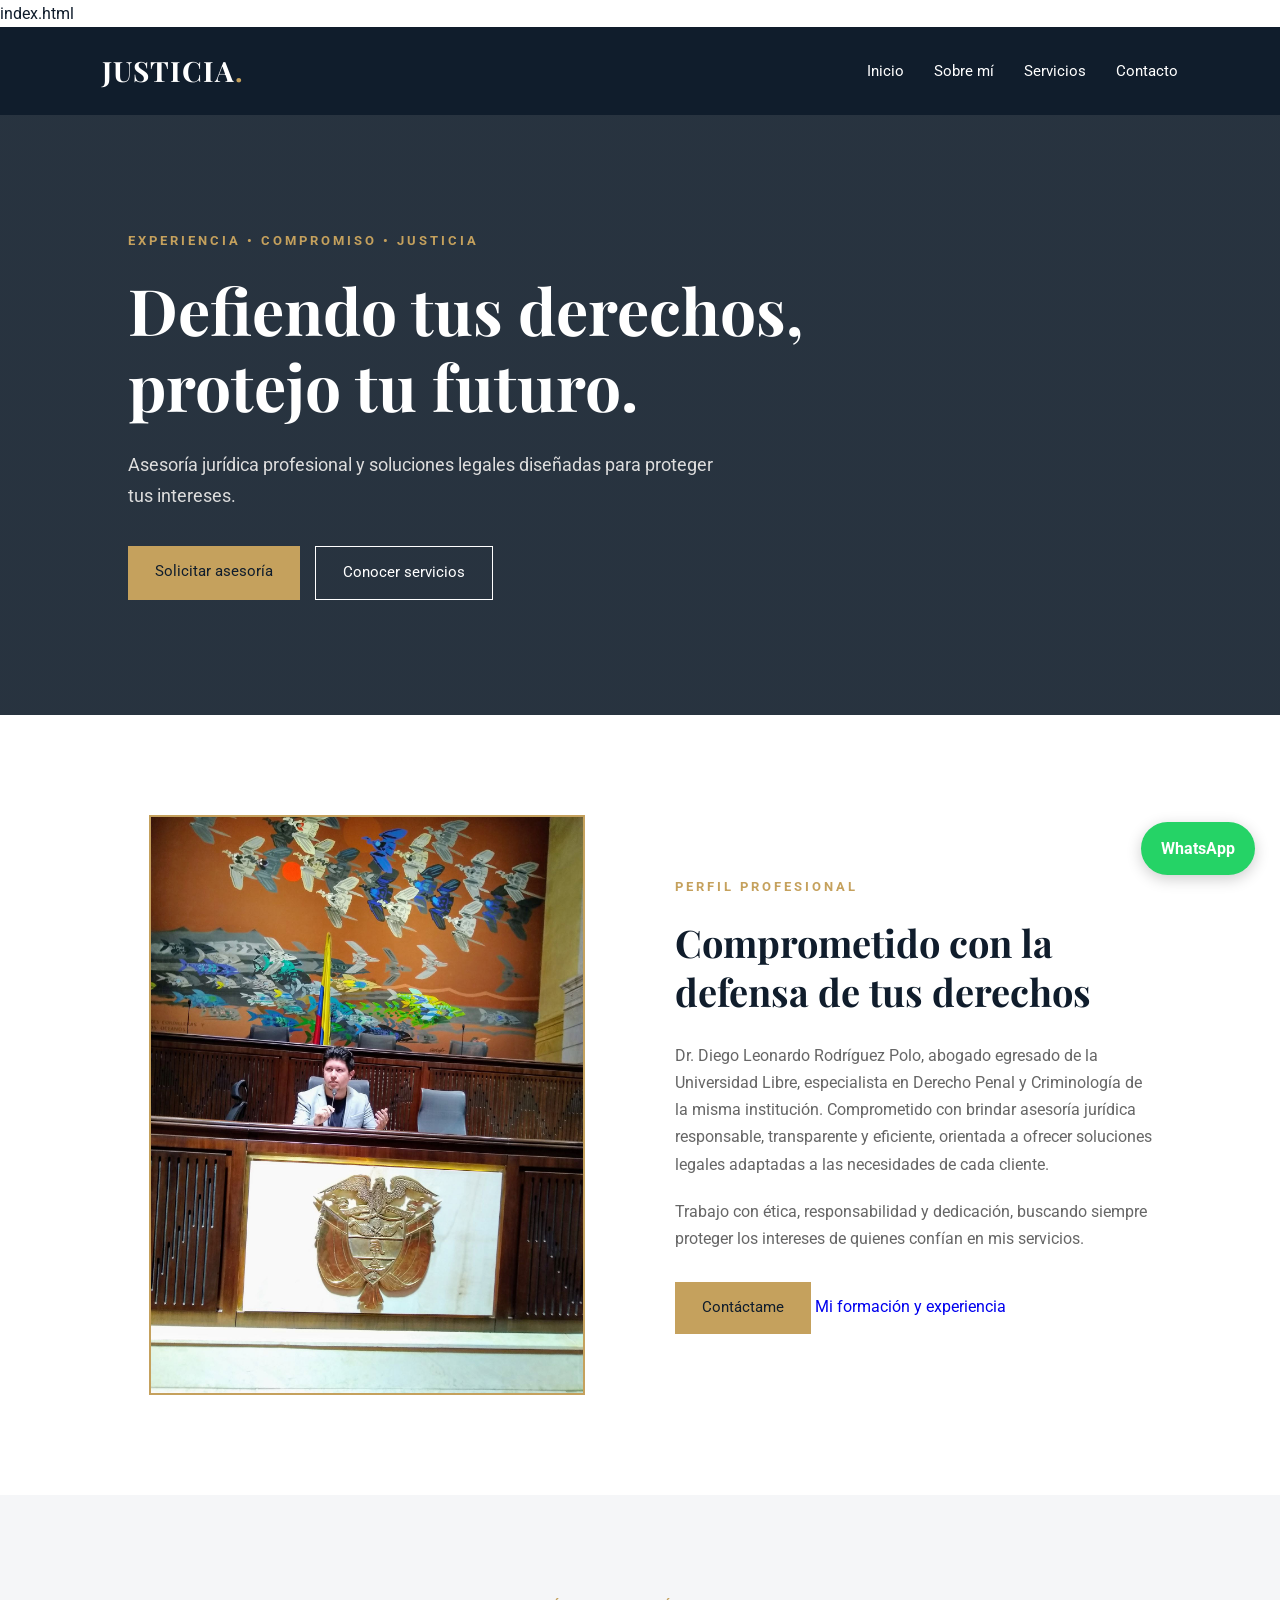
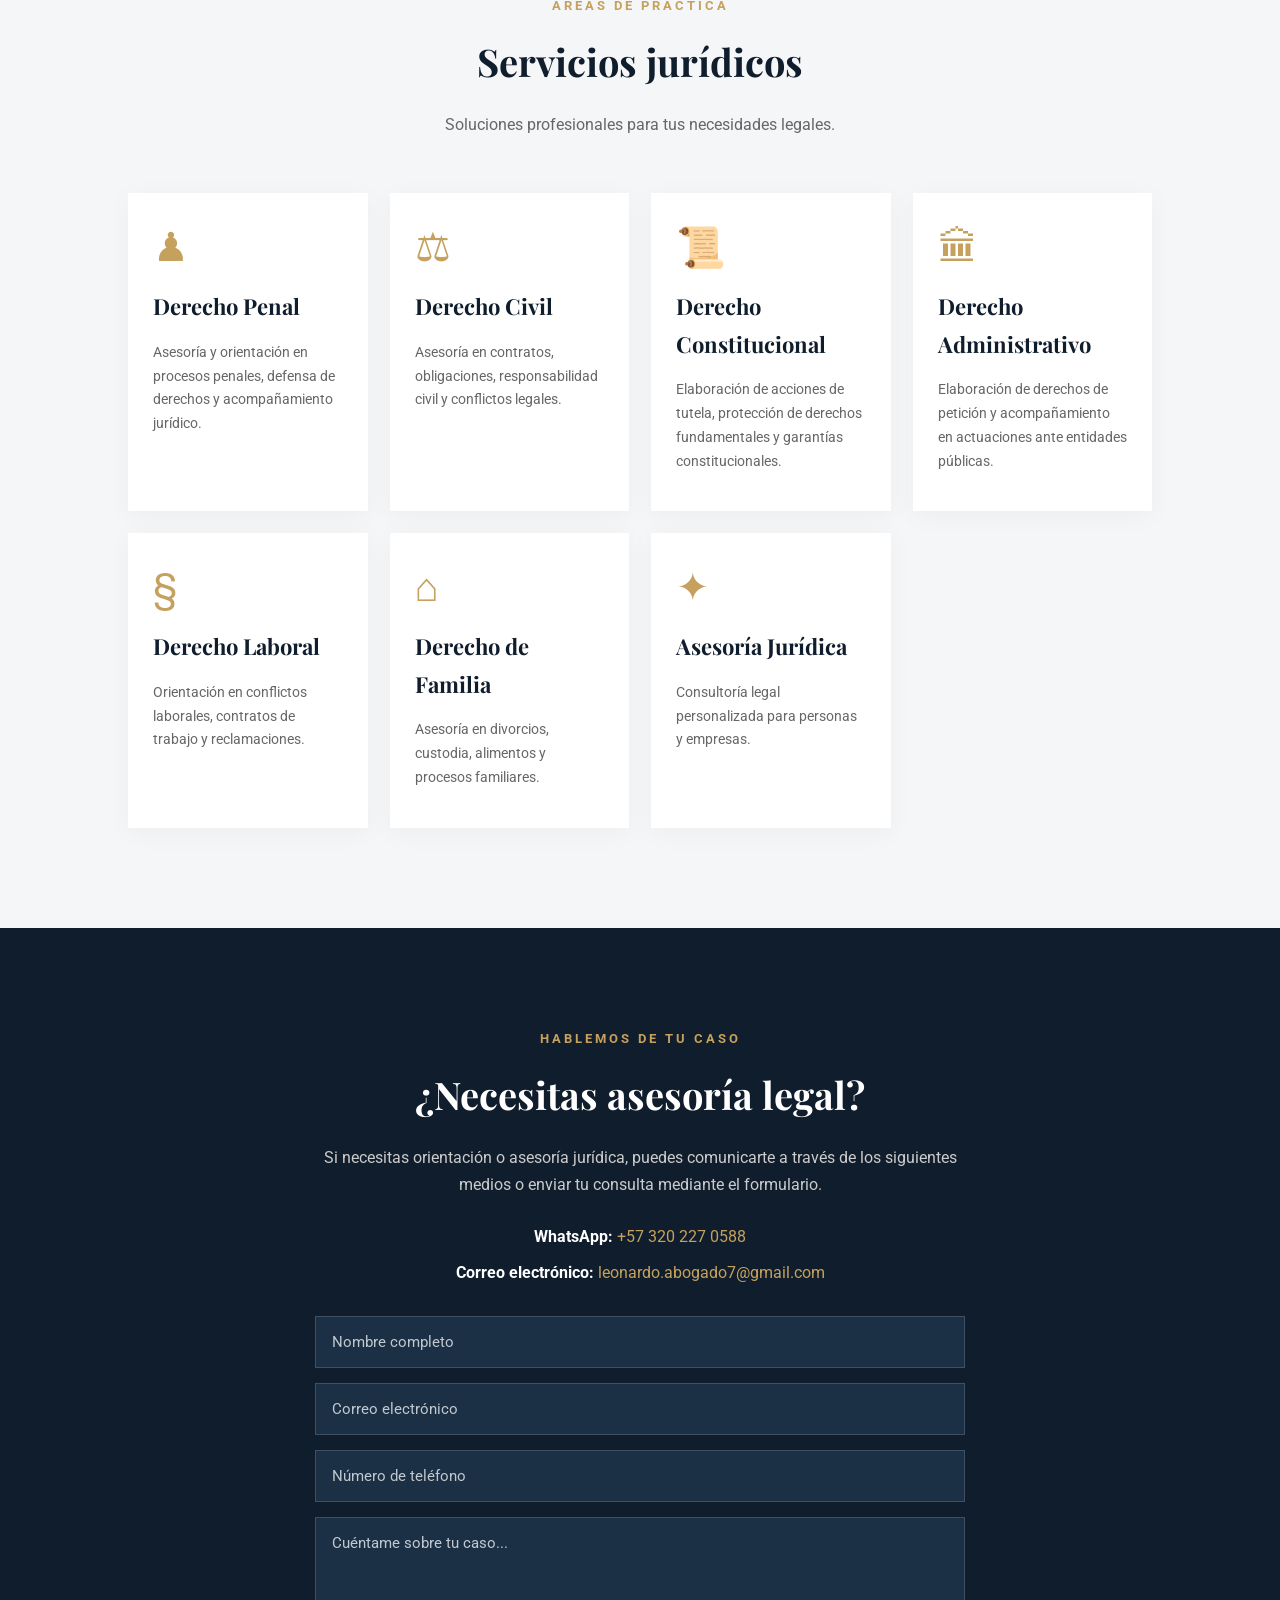
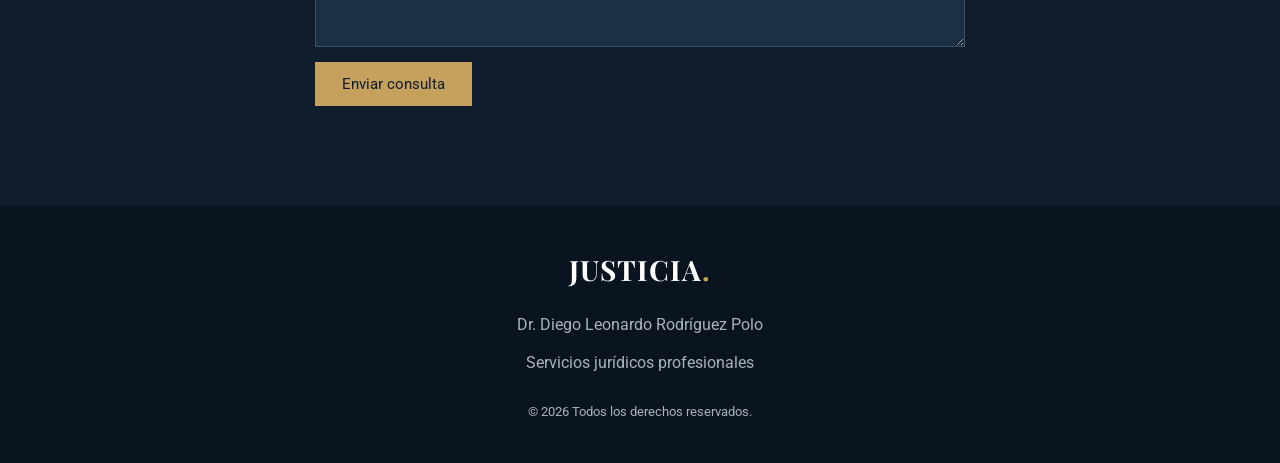
==== index.html @ 32fd70cc "Refactor buttons in index.html for better structure" ====
index.html

<!DOCTYPE html>
<html lang="es">
<head>
    <meta charset="UTF-8">
    <meta name="viewport" content="width=device-width, initial-scale=1.0">

    <meta name="description" content="Diego Leonardo Rodríguez Polo, abogado especialista en Derecho Penal y Criminología. 
        Asesoría y representación jurídica en diferentes áreas del derecho.">
    <meta name="author" content="Diego Leonardo Rodríguez Polo">

    <title>Dr. Diego Leonardo Rodríguez Polo | Abogado</title>

    <link rel="preconnect" href="https://fonts.googleapis.com">
    <link rel="preconnect" href="https://fonts.gstatic.com" crossorigin>

    <link href="https://fonts.googleapis.com/css2?family=Playfair+Display:wght@400;500;600;700&family=Roboto:wght@300;400;500;700&display=swap" rel="stylesheet">

    <link rel="stylesheet" href="style.css">
</head>

<body>

    <!-- NAVEGACIÓN -->
    <header>
        <nav class="navbar">
            <a href="#inicio" class="logo">JUSTICIA<span>.</span></a>

            <ul class="nav-links">
                <li><a href="#inicio">Inicio</a></li>
                <li><a href="#sobre-mi">Sobre mí</a></li>
                <li><a href="#servicios">Servicios</a></li>
                <li><a href="#contacto">Contacto</a></li>
            </ul>
        </nav>
    </header>

    <!-- PORTADA PRINCIPAL -->
    <section class="hero" id="inicio">
        <div class="hero-content">

            <p class="subtitle">EXPERIENCIA • COMPROMISO • JUSTICIA</p>

            <h1>Defiendo tus derechos, protejo tu futuro.</h1>

            <p class="hero-description">
                Asesoría jurídica profesional y soluciones legales diseñadas para proteger tus intereses.
            </p>

            <div class="hero-buttons">
                <a href="#contacto" class="btn-primary">Solicitar asesoría</a>
                <a href="#servicios" class="btn-secondary">Conocer servicios</a>
            </div>

        </div>
    </section>

    <!-- SOBRE MÍ -->
    <section class="section about" id="sobre-mi">

        <div class="about-image">
            <img
                src="imagenes/foto-abogado.jpg"
                alt="Diego Leonardo Rodríguez Polo, abogado"
                class="lawyer-photo"
            >
        </div>

        <div class="about-content">

            <p class="subtitle">PERFIL PROFESIONAL</p>

            <h2>Comprometido con la defensa de tus derechos</h2>

            <p>
                Dr. Diego Leonardo Rodríguez Polo, abogado egresado de la Universidad Libre, especialista en Derecho Penal y Criminología 
                de la misma institución. Comprometido con brindar asesoría jurídica responsable, transparente y eficiente, orientada a 
                ofrecer soluciones legales adaptadas a las necesidades de cada cliente.
            </p>

            <p>
                Trabajo con ética, responsabilidad y dedicación, buscando siempre proteger los intereses de quienes confían en mis 
                servicios.
            </p>

            <div class="about-buttons">

    <a href="#contacto" class="btn-primary">
        Contáctame
    </a>

    <a href="Formación.html" class="btn-formation">
        Mi formación y experiencia
    </a>

</div>

    </section>

    <!-- SERVICIOS JURÍDICOS -->
    <section class="section services" id="servicios">

        <div class="section-heading">

            <p class="subtitle">ÁREAS DE PRÁCTICA</p>

            <h2>Servicios jurídicos</h2>

            <p>
                Soluciones profesionales para tus necesidades legales.
            </p>

        </div>

        <div class="services-grid">

            <article class="service-card">
                <div class="service-icon">♟</div>
                <h3>Derecho Penal</h3>
                <p>Asesoría y orientación en procesos penales, defensa de derechos y acompañamiento jurídico.</p>
            </article>

            <article class="service-card">
                <div class="service-icon">⚖</div>
                <h3>Derecho Civil</h3>
                <p>Asesoría en contratos, obligaciones, responsabilidad civil y conflictos legales.</p>
            </article>

            <article class="service-card">
                <div class="service-icon">📜</div>
                <h3>Derecho Constitucional</h3>
                <p>Elaboración de acciones de tutela, protección de derechos fundamentales y garantías constitucionales.</p>
            </article>

            <article class="service-card">
                <div class="service-icon">🏛</div>
                <h3>Derecho Administrativo</h3>
                <p>Elaboración de derechos de petición y acompañamiento en actuaciones ante entidades públicas.</p>
            </article>

            <article class="service-card">
                <div class="service-icon">§</div>
                <h3>Derecho Laboral</h3>
                <p>Orientación en conflictos laborales, contratos de trabajo y reclamaciones.</p>
            </article>

            <article class="service-card">
                <div class="service-icon">⌂</div>
                <h3>Derecho de Familia</h3>
                <p>Asesoría en divorcios, custodia, alimentos y procesos familiares.</p>
            </article>

            <article class="service-card">
                <div class="service-icon">✦</div>
                <h3>Asesoría Jurídica</h3>
                <p>Consultoría legal personalizada para personas y empresas.</p>
            </article>

        </div>

    </section>

    <!-- CONTACTO -->
    <section class="section contact" id="contacto">

        <div class="contact-content">

            <p class="subtitle">HABLEMOS DE TU CASO</p>

            <h2>¿Necesitas asesoría legal?</h2>

            <p>
                Si necesitas orientación o asesoría jurídica,
                puedes comunicarte a través de los siguientes medios
                o enviar tu consulta mediante el formulario.
            </p>

            <div class="contact-details">

                <p>
                    <strong>WhatsApp:</strong>
                    <a href="https://wa.me/573202270588" target="_blank" rel="noopener noreferrer">
                        +57 320 227 0588
                    </a>
                </p>

                <p>
                    <strong>Correo electrónico:</strong>
                    <a href="mailto:leonardo.abogado7@gmail.com">
                        leonardo.abogado7@gmail.com
                    </a>
                </p>

            </div>

            <!-- FORMULARIO DE CONTACTO -->
            <form id="contact-form">

                <input
                    type="text"
                    name="nombre"
                    placeholder="Nombre completo"
                    autocomplete="name"
                    required
                >

                <input
                    type="email"
                    name="email"
                    placeholder="Correo electrónico"
                    autocomplete="email"
                    required
                >

                <input
                    type="tel"
                    name="telefono"
                    placeholder="Número de teléfono"
                    autocomplete="tel"
                >

                <textarea
                    name="mensaje"
                    placeholder="Cuéntame sobre tu caso..."
                    rows="5"
                    required
                ></textarea>

                <input
                    type="hidden"
                    name="_subject"
                    value="Nueva consulta jurídica desde mi página web"
                >

                <input
                    type="hidden"
                    name="_autoresponse"
                    value="Gracias por comunicarte conmigo. He recibido tu consulta y me pondré en contacto contigo lo antes posible. 
                    Diego Leonardo Rodríguez Polo - Abogado."
                >

                <input
                    type="hidden"
                    name="_captcha"
                    value="false"
                >

                <!-- Campo oculto antispam -->
                <input
                    type="text"
                    name="_honey"
                    class="honey-field"
                    tabindex="-1"
                    autocomplete="off"
                    aria-hidden="true"
                >

                <button type="submit" class="btn-primary" id="submit-button">
                    Enviar consulta
                </button>

            </form>

            <!-- MENSAJE DE ENVÍO EXITOSO -->
            <div id="mensaje-exito" hidden>
                <h3>¡Mensaje enviado exitosamente!</h3>
                <p>
                    Gracias por contactarme. He recibido tu consulta
                    y me comunicaré contigo lo antes posible.
                </p>
            </div>

            <!-- MENSAJE DE ERROR -->
            <div id="mensaje-error" role="alert" hidden>
                No se pudo enviar el mensaje. Por favor, inténtalo nuevamente.
            </div>

        </div>

    </section>

    <!-- PIE DE PÁGINA -->
    <footer>

        <div class="footer-content">

            <a href="#inicio" class="logo">JUSTICIA<span>.</span></a>

            <p>Dr. Diego Leonardo Rodríguez Polo</p>
            <p>Servicios jurídicos profesionales</p>

            <p class="copyright">
                © <span id="current-year"></span>
                Todos los derechos reservados.
            </p>

        </div>

    </footer>

    <!-- BOTÓN FLOTANTE DE WHATSAPP -->
    <a
        href="https://wa.me/573202270588"
        class="whatsapp"
        target="_blank"
        rel="noopener noreferrer"
        aria-label="Contactar por WhatsApp"
    >
        WhatsApp
    </a>

    <!-- FUNCIONALIDAD DEL FORMULARIO -->
    <script>
        const formulario = document.getElementById("contact-form");
        const botonEnviar = document.getElementById("submit-button");
        const mensajeExito = document.getElementById("mensaje-exito");
        const mensajeError = document.getElementById("mensaje-error");

        formulario.addEventListener("submit", async function(event) {
            event.preventDefault();

            mensajeError.hidden = true;
            botonEnviar.disabled = true;
            botonEnviar.textContent = "Enviando...";

            try {
                const respuesta = await fetch(
                    "https://formsubmit.co/ajax/leonardo.abogado7@gmail.com",
                    {
                        method: "POST",
                        body: new FormData(formulario),
                        headers: {
                            "Accept": "application/json"
                        }
                    }
                );

                const resultado = await respuesta.json();

                if (
                    respuesta.ok &&
                    (
                        resultado.success === true ||
                        resultado.success === "true"
                    )
                ) {
                    formulario.hidden = true;
                    mensajeExito.hidden = false;
                } else {
                    throw new Error("No se pudo confirmar el envío.");
                }

            } catch (error) {
                mensajeError.hidden = false;
                botonEnviar.disabled = false;
                botonEnviar.textContent = "Enviar consulta";
            }
        });

        document.getElementById("current-year").textContent =
            new Date().getFullYear();
    </script>

</body>
</html>
---- style.css ----
/* =====================================
   CONFIGURACIÓN GENERAL
===================================== */

:root {
    --navy: #101d2c;
    --navy-light: #1c3045;
    --gold: #c5a15d;
    --white: #ffffff;
    --gray: #666666;
    --light: #f5f6f8;
}

* {
    margin: 0;
    padding: 0;
    box-sizing: border-box;
}

html {
    scroll-behavior: smooth;
    scroll-padding-top: 20px;
}

body {
    font-family: 'Roboto', sans-serif;
    color: var(--navy);
    line-height: 1.7;
    overflow-x: hidden;
}

h1, h2, h3, .logo {
    font-family: 'Playfair Display', serif;
}

a {
    transition: all .3s ease;
    text-decoration: none;
}

/* =====================================
   NAVEGACIÓN
===================================== */

header {
    background: var(--navy);
    padding: 20px 8%;
    position: relative;
    z-index: 10;
}

.navbar {
    display: flex;
    align-items: center;
    justify-content: space-between;
    gap: 25px;
}

.logo {
    display: inline-block;
    font-size: 28px;
    color: var(--white);
    font-weight: bold;
    white-space: nowrap;
    letter-spacing: 1px;
}

.logo span {
    color: var(--gold);
}

.nav-links {
    display: flex;
    align-items: center;
    list-style: none;
    gap: 30px;
}

.nav-links a {
    color: var(--white);
    font-size: 15px;
}

.nav-links a:hover {
    color: var(--gold);
}

/* =====================================
   PORTADA PRINCIPAL
===================================== */

.hero {
    min-height: 600px;
    background:
        linear-gradient(
            rgba(10, 23, 37, .88),
            rgba(10, 23, 37, .88)
        ),
        url('https://images.unsplash.com/photo-1589829545856-d10d557cf95f?auto=format&fit=crop&w=1800&q=85');
    background-size: cover;
    background-position: center;
    display: flex;
    align-items: center;
    padding: 80px 10%;
    color: var(--white);
}

.hero-content {
    max-width: 750px;
}

.subtitle {
    color: var(--gold);
    font-size: 13px;
    letter-spacing: 3px;
    font-weight: bold;
    margin-bottom: 20px;
}

.hero h1 {
    font-size: clamp(38px, 5vw, 65px);
    line-height: 1.2;
    margin-bottom: 25px;
}

.hero-description {
    color: #dddddd;
    font-size: 18px;
    max-width: 600px;
    margin-bottom: 35px;
}

.hero-buttons {
    display: flex;
    gap: 15px;
    flex-wrap: wrap;
}

/* =====================================
   BOTONES
===================================== */

.btn-primary,
.btn-secondary {
    display: inline-block;
    padding: 13px 27px;
    text-decoration: none;
    cursor: pointer;
    border: none;
    font-size: 15px;
    font-family: inherit;
    transition: .3s;
}

.btn-primary {
    background: var(--gold);
    color: var(--navy);
}

.btn-primary:hover {
    background: #e0bd7b;
    transform: translateY(-2px);
}

.btn-secondary {
    border: 1px solid var(--white);
    color: var(--white);
}

.btn-secondary:hover {
    background: var(--white);
    color: var(--navy);
}

/* =====================================
   SECCIONES GENERALES
===================================== */

.section {
    padding: 100px 10%;
}

/* =====================================
   SOBRE MÍ
===================================== */

.about {
    display: grid;
    grid-template-columns: 1fr 1fr;
    align-items: center;
    gap: 70px;
}

.about-image {
    width: 100%;
    display: flex;
    justify-content: center;
    align-items: center;
}

/* La fotografía conserva sus proporciones
   y el borde dorado se ajusta a la imagen. */

.lawyer-photo {
    display: block;
    width: auto;
    height: auto;
    max-width: 100%;
    max-height: 580px;
    object-fit: contain;
    object-position: center;
    border: 2px solid var(--gold);
}

.image-placeholder {
    display: none !important;
}

.about-content h2,
.section-heading h2,
.contact h2 {
    font-size: 38px;
    line-height: 1.3;
    margin-bottom: 25px;
}

.about-content p:not(.subtitle) {
    color: var(--gray);
    margin-bottom: 20px;
}

.about-content .btn-primary {
    margin-top: 10px;
}

/* =====================================
   SERVICIOS JURÍDICOS
===================================== */

.services {
    background: var(--light);
}

.section-heading {
    text-align: center;
    margin-bottom: 55px;
}

.section-heading > p:last-child {
    color: var(--gray);
}

.services-grid {
    display: grid;
    grid-template-columns: repeat(4, minmax(0, 1fr));
    gap: 22px;
}

.service-card {
    background: var(--white);
    padding: 35px 25px;
    border-bottom: 3px solid transparent;
    transition: .3s;
    box-shadow: 0 5px 25px rgba(0, 0, 0, .04);
}

.service-card:hover {
    transform: translateY(-8px);
    border-color: var(--gold);
    box-shadow: 0 10px 30px rgba(0, 0, 0, .08);
}

.service-icon {
    color: var(--gold);
    font-size: 40px;
    margin-bottom: 20px;
    line-height: 1;
}

.service-card h3 {
    font-size: 22px;
    margin: 18px 0 15px;
}

.service-card p {
    color: var(--gray);
    font-size: 14px;
    line-height: 1.7;
}

/* =====================================
   CONTACTO
===================================== */

.contact {
    background: var(--navy);
    color: var(--white);
    text-align: center;
}

.contact-content {
    max-width: 650px;
    margin: auto;
}

.contact h2 {
    color: var(--white);
}

.contact-content > p:not(.subtitle) {
    color: #cccccc;
    margin-bottom: 25px;
}

.contact-details {
    margin-top: 20px;
}

.contact-details p {
    margin-bottom: 8px;
}

.contact-details a {
    color: var(--gold);
    overflow-wrap: anywhere;
}

.contact-details a:hover {
    text-decoration: underline;
}

/* =====================================
   FORMULARIO
===================================== */

.contact form {
    display: flex;
    flex-direction: column;
    gap: 15px;
    margin-top: 30px;
    text-align: left;
}

.contact input,
.contact textarea {
    width: 100%;
    padding: 16px;
    border: 1px solid #405064;
    background: var(--navy-light);
    color: var(--white);
    font-family: inherit;
    font-size: 15px;
    outline: none;
    border-radius: 0;
}

.contact textarea {
    resize: vertical;
    min-height: 130px;
}

.contact input:focus,
.contact textarea:focus {
    border-color: var(--gold);
}

.contact input::placeholder,
.contact textarea::placeholder {
    color: #c1c8d0;
}

.contact button {
    align-self: flex-start;
    font-family: inherit;
    font-size: 15px;
}

.contact button:disabled {
    opacity: 0.6;
    cursor: wait;
}

/* Campo antispam oculto */

.honey-field {
    display: none !important;
}

/* Mensaje de envío exitoso */

#mensaje-exito {
    margin-top: 30px;
    padding: 25px;
    background: var(--navy-light);
    border: 1px solid var(--gold);
    text-align: center;
}

#mensaje-exito h3 {
    color: var(--gold);
    margin-bottom: 12px;
    font-size: 24px;
}

#mensaje-exito p {
    color: var(--white);
}

/* Mensaje de error */

#mensaje-error {
    color: #ffb4b4;
    margin-top: 20px;
    text-align: center;
}

/* Ocultar elementos */

#mensaje-exito[hidden],
#mensaje-error[hidden],
#contact-form[hidden] {
    display: none !important;
}

/* =====================================
   PIE DE PÁGINA
===================================== */

footer {
    background: #0a1420;
    padding: 40px 10%;
    text-align: center;
    color: var(--white);
}

.footer-content p {
    color: #aab2bc;
    margin-top: 10px;
}

.footer-content .logo {
    margin-bottom: 8px;
}

.copyright {
    font-size: 13px;
    margin-top: 25px !important;
}

/* =====================================
   BOTÓN WHATSAPP
===================================== */

.whatsapp {
    position: fixed;
    bottom: 25px;
    right: 25px;
    background: #25d366;
    color: var(--white);
    text-decoration: none;
    padding: 13px 20px;
    border-radius: 50px;
    font-weight: bold;
    box-shadow: 0 4px 15px rgba(0, 0, 0, .2);
    z-index: 100;
}

.whatsapp:hover {
    background: #1eae54;
    transform: translateY(-3px);
}

/* =====================================
   TABLETAS
===================================== */

@media (max-width: 1000px) {

    header {
        padding: 20px 5%;
    }

    .nav-links {
        gap: 15px;
    }

    .nav-links a {
        font-size: 14px;
    }

    .services-grid {
        grid-template-columns: repeat(2, minmax(0, 1fr));
    }

    .about {
        gap: 35px;
    }

    .section {
        padding: 80px 7%;
    }

    .lawyer-photo {
        max-height: 500px;
    }
}

/* =====================================
   CELULARES
===================================== */

@media (max-width: 650px) {

    header {
        padding: 20px 5%;
    }

    .navbar {
        flex-direction: column;
        gap: 20px;
    }

    .logo {
        font-size: 26px;
    }

    .nav-links {
        flex-wrap: wrap;
        justify-content: center;
        gap: 12px 18px;
    }

    .nav-links a {
        font-size: 14px;
    }

    .hero {
        min-height: 550px;
        padding: 60px 7%;
        background-position: center;
    }

    .hero h1 {
        font-size: 40px;
    }

    .hero-description {
        font-size: 16px;
    }

    .hero-buttons {
        flex-direction: column;
        align-items: stretch;
    }

    .hero-buttons a {
        text-align: center;
    }

    .section {
        padding: 70px 7%;
    }

    .about {
        grid-template-columns: 1fr;
        gap: 35px;
    }

    /* En móvil la foto conserva sus proporciones
       y el borde sigue el contorno de la imagen. */

    .lawyer-photo {
        display: block;
        width: auto;
        height: auto;
        max-width: 100%;
        max-height: 460px;
        object-fit: contain;
        border: 2px solid var(--gold);
    }

    .services-grid {
        grid-template-columns: 1fr;
        gap: 20px;
    }

    .service-card {
        padding: 30px 25px;
    }

    .about-content h2,
    .section-heading h2,
    .contact h2 {
        font-size: 31px;
    }

    .subtitle {
        font-size: 12px;
        letter-spacing: 2px;
    }

    .contact-details {
        overflow-wrap: anywhere;
    }

    .whatsapp {
        bottom: 18px;
        right: 15px;
        padding: 12px 17px;
        font-size: 14px;
    }
}

/* =====================================
   ACCESIBILIDAD
===================================== */

a:focus-visible,
button:focus-visible,
input:focus-visible,
textarea:focus-visible {
    outline: 2px solid var(--gold);
    outline-offset: 4px;
}

@media (prefers-reduced-motion: reduce) {

    *,
    *::before,
    *::after {
        scroll-behavior: auto !important;
        transition-duration: 0.01ms !important;
        animation-duration: 0.01ms !important;
    }
}
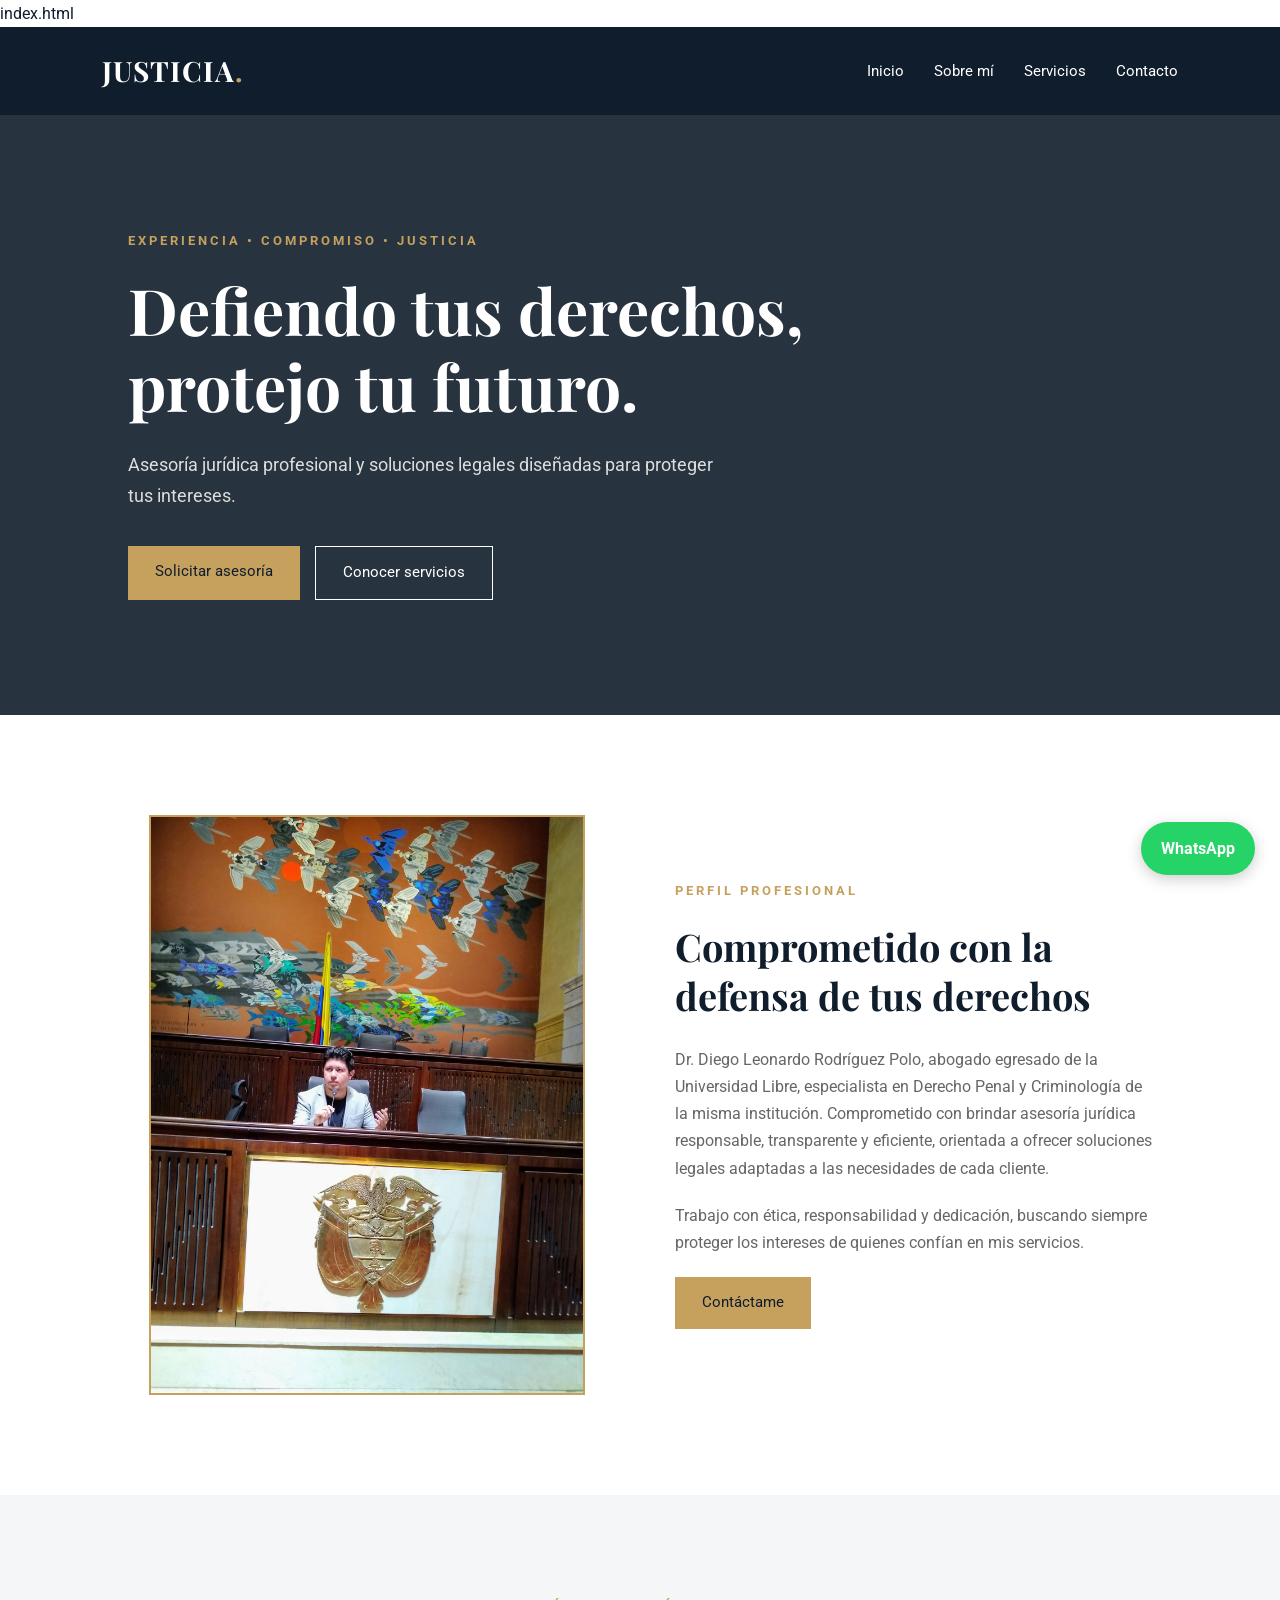
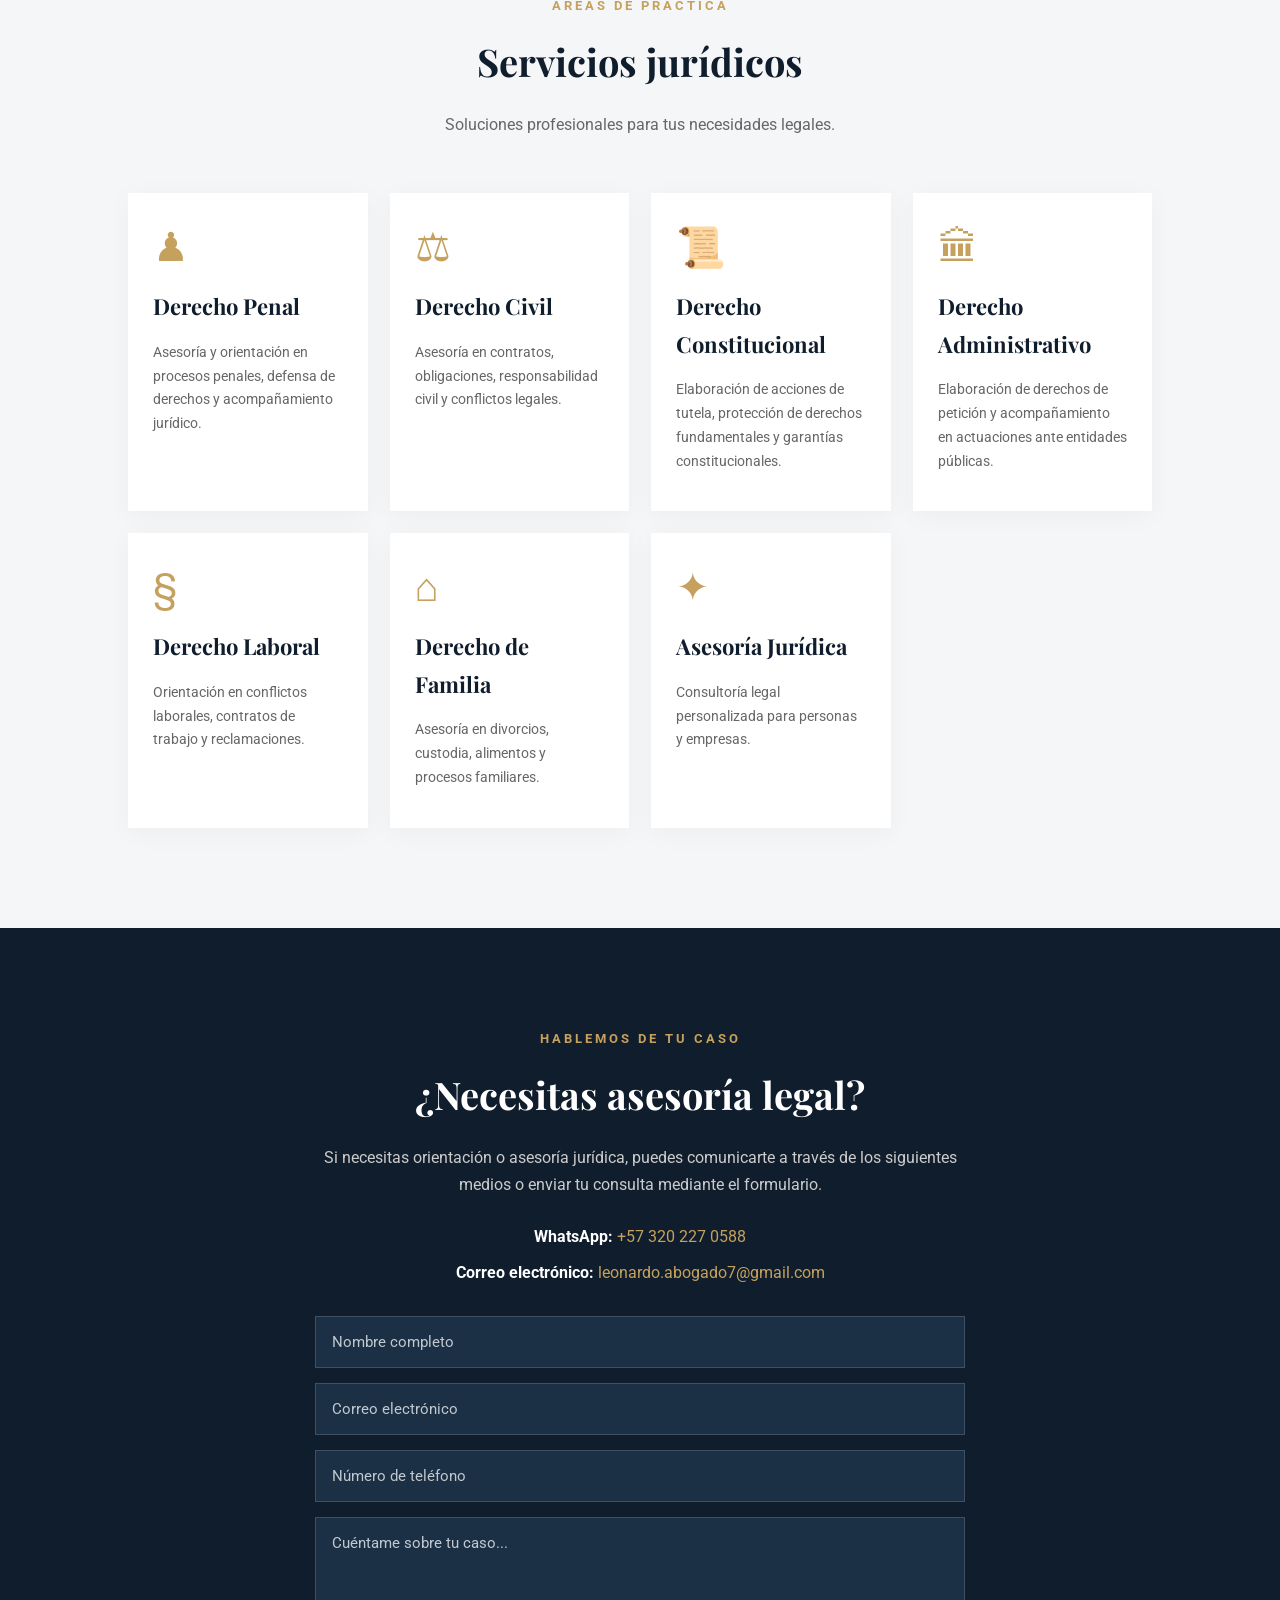
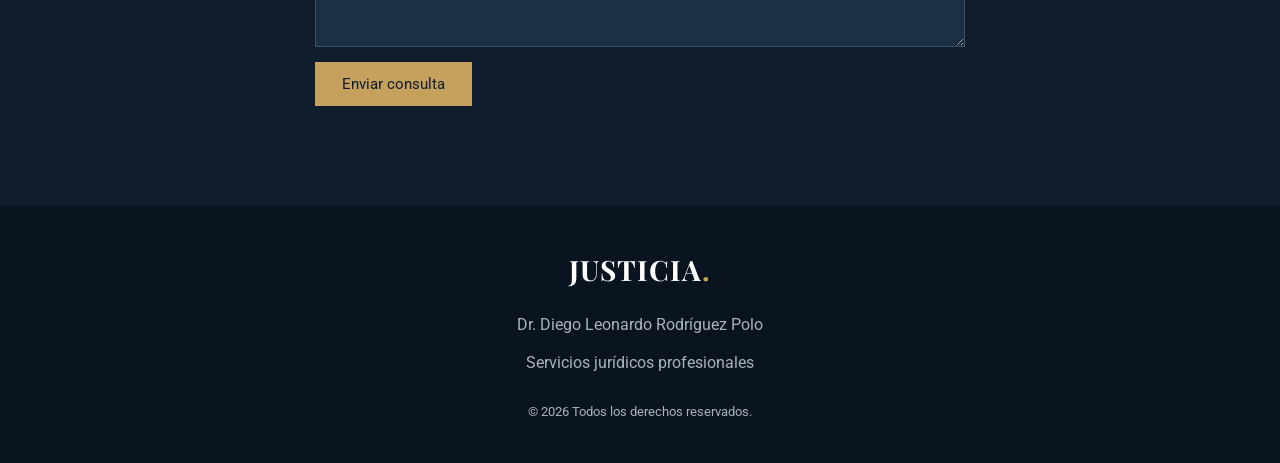
==== commit 46ef8a9f: "Update index.html" ====
--- a/index.html
+++ b/index.html
@@ -84,15 +84,15 @@
                 servicios.
             </p>
 
-            <div class="about-buttons">
-
-    <a href="#contacto" class="btn-primary">
-        Contáctame
-    </a>
-
-    <a href="Formación.html" class="btn-formation">
-        Mi formación y experiencia
-    </a>
+                        <div class="about-buttons">
+
+                <a href="#contacto" class="btn-primary">Contáctame</a>
+
+                <a href="formacion.html" class="btn-secondary">
+                    Formación y experiencia
+                </a>
+
+            </div>
 
 </div>
 
--- a/style.css
+++ b/style.css
@@ -229,8 +229,34 @@
     margin-bottom: 20px;
 }
 
-.about-content .btn-primary {
+/* BOTONES DE LA SECCIÓN SOBRE MÍ */
+
+.about-buttons {
+    display: flex;
+    align-items: center;
+    flex-wrap: wrap;
+    gap: 15px;
     margin-top: 10px;
+}
+
+.about-buttons .btn-primary {
+    margin-top: 0;
+}
+
+.btn-formation {
+    display: inline-block;
+    padding: 13px 27px;
+    border: 1px solid var(--navy);
+    color: var(--navy);
+    font-size: 15px;
+    text-decoration: none;
+    transition: .3s;
+}
+
+.btn-formation:hover {
+    background: var(--navy);
+    color: var(--white);
+    transform: translateY(-2px);
 }
 
 /* =====================================
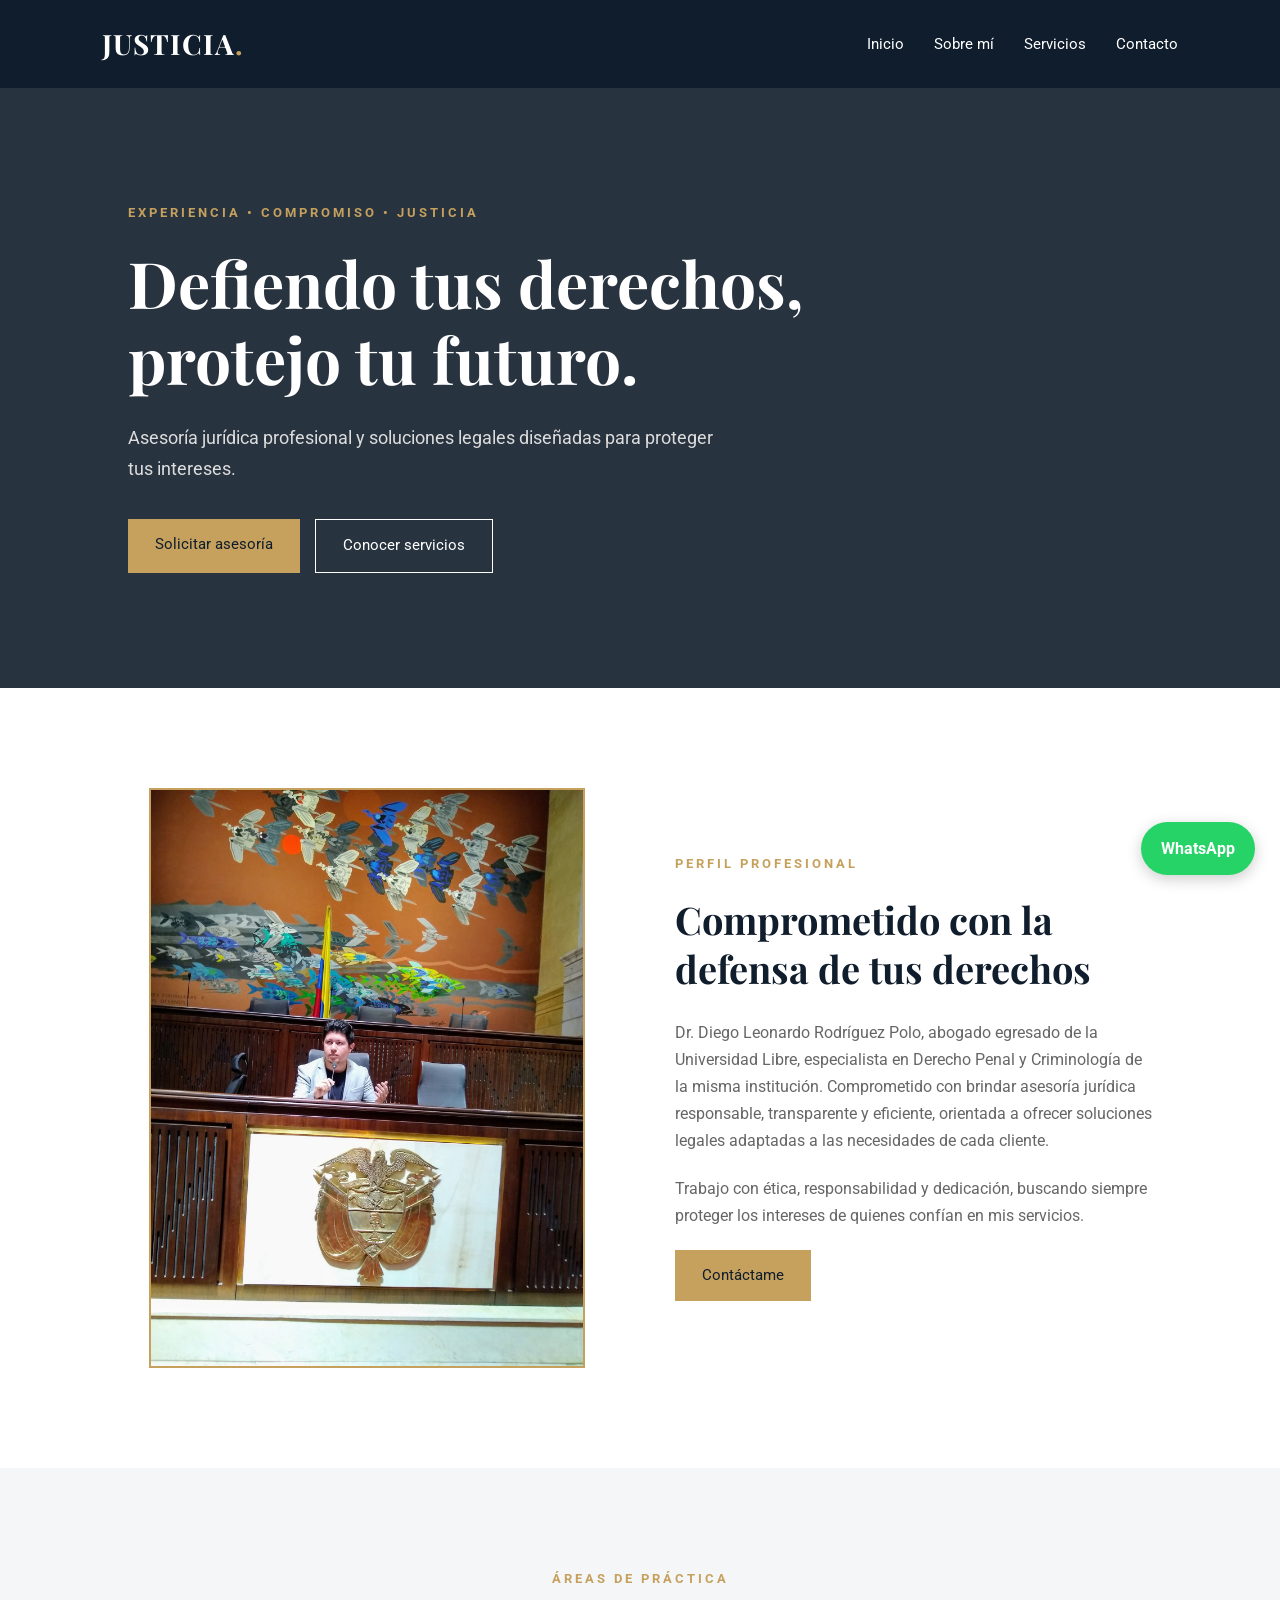
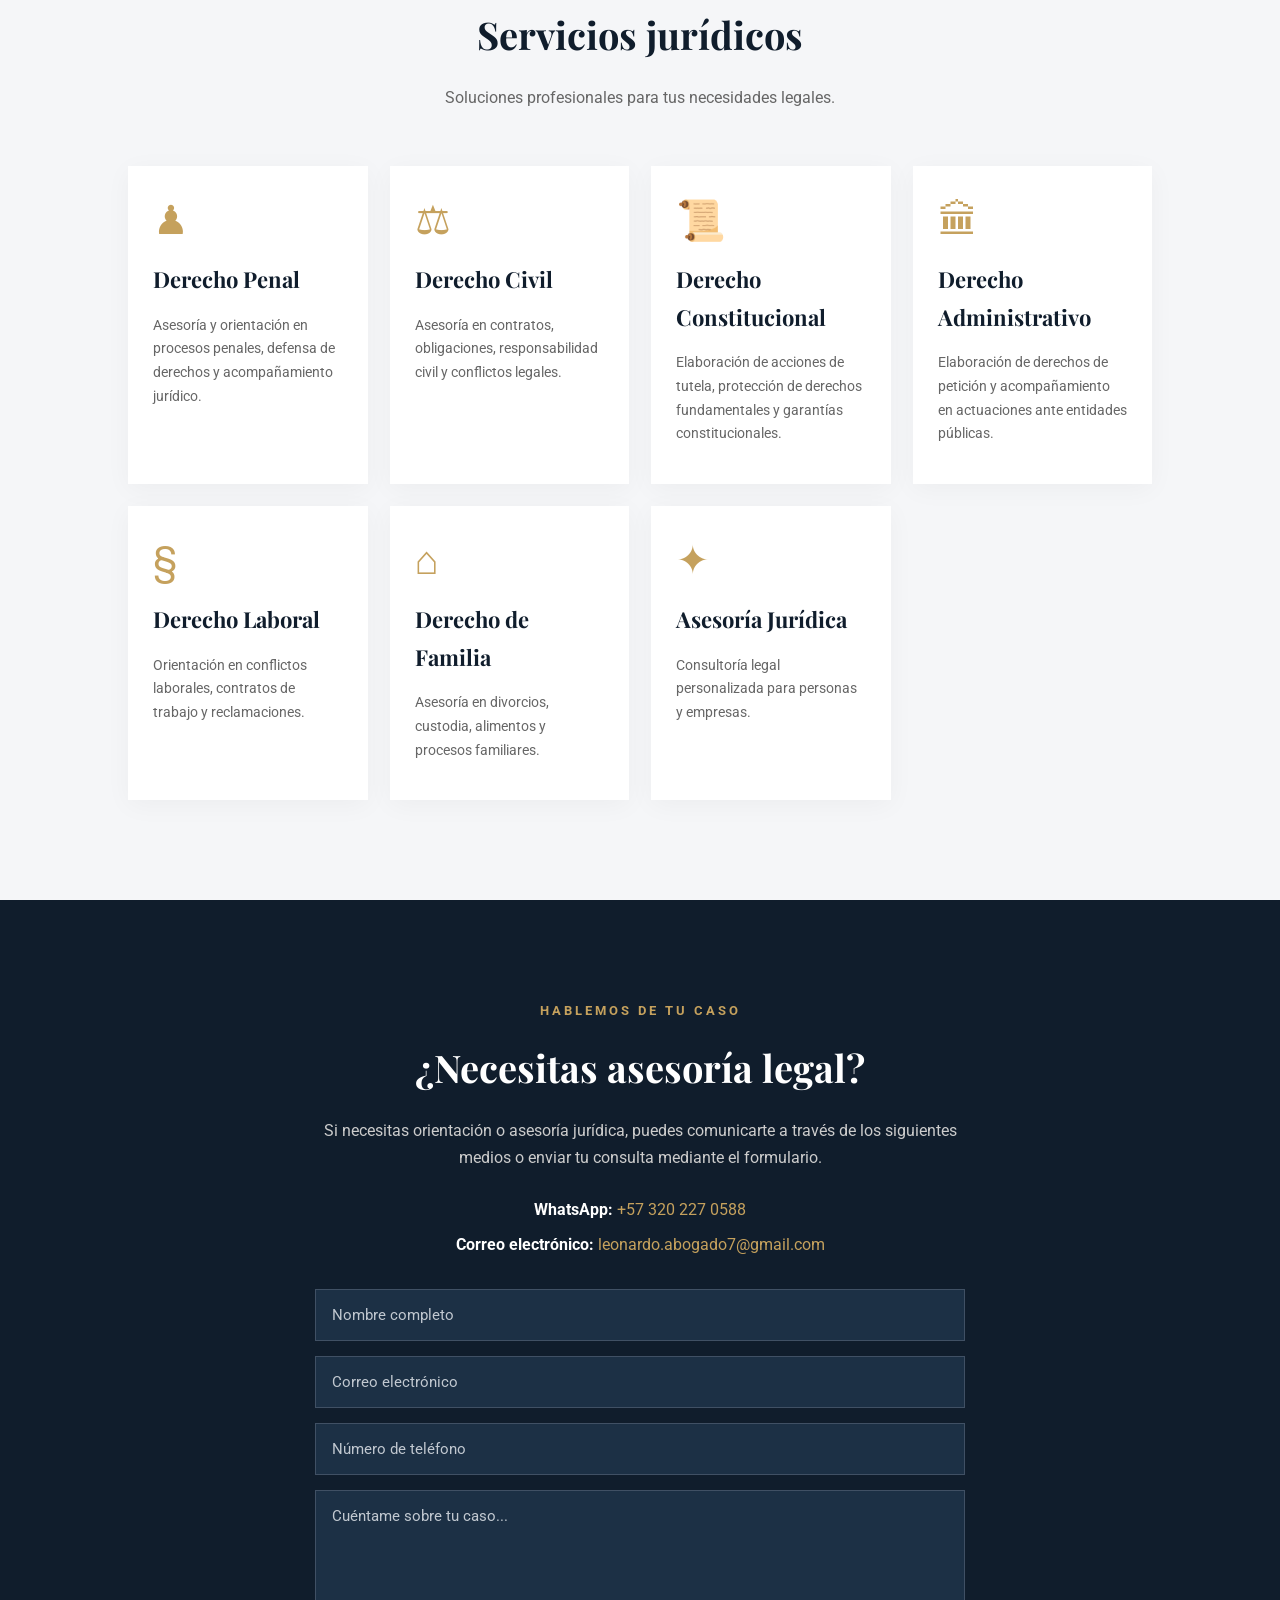
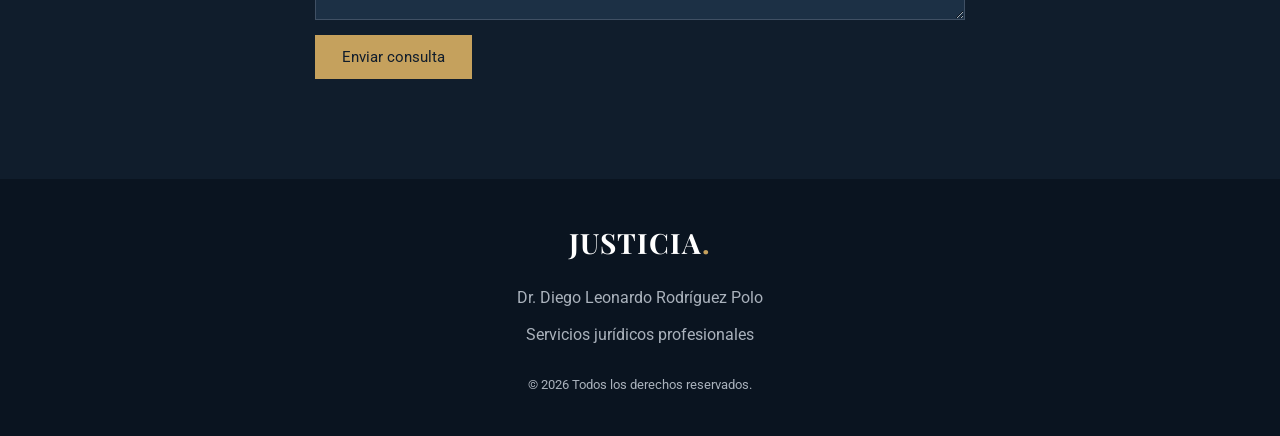
==== commit 012524f4: "Fix formatting issues in index.html" ====
--- a/index.html
+++ b/index.html
@@ -1,4 +1,4 @@
-index.html
+
 
 <!DOCTYPE html>
 <html lang="es">
--- a/style.css
+++ b/style.css
@@ -659,3 +659,27 @@
         animation-duration: 0.01ms !important;
     }
 }
+/* BOTONES SOBRE MÍ */
+
+.about-buttons {
+    display: flex;
+    align-items: center;
+    flex-wrap: wrap;
+    gap: 12px;
+    margin-top: 10px;
+}
+
+.about-buttons .btn-primary {
+    text-align: center;
+}
+
+/* CELULARES */
+
+@media (max-width: 650px) {
+
+    .about-buttons {
+        flex-direction: column;
+        align-items: stretch;
+    }
+
+}
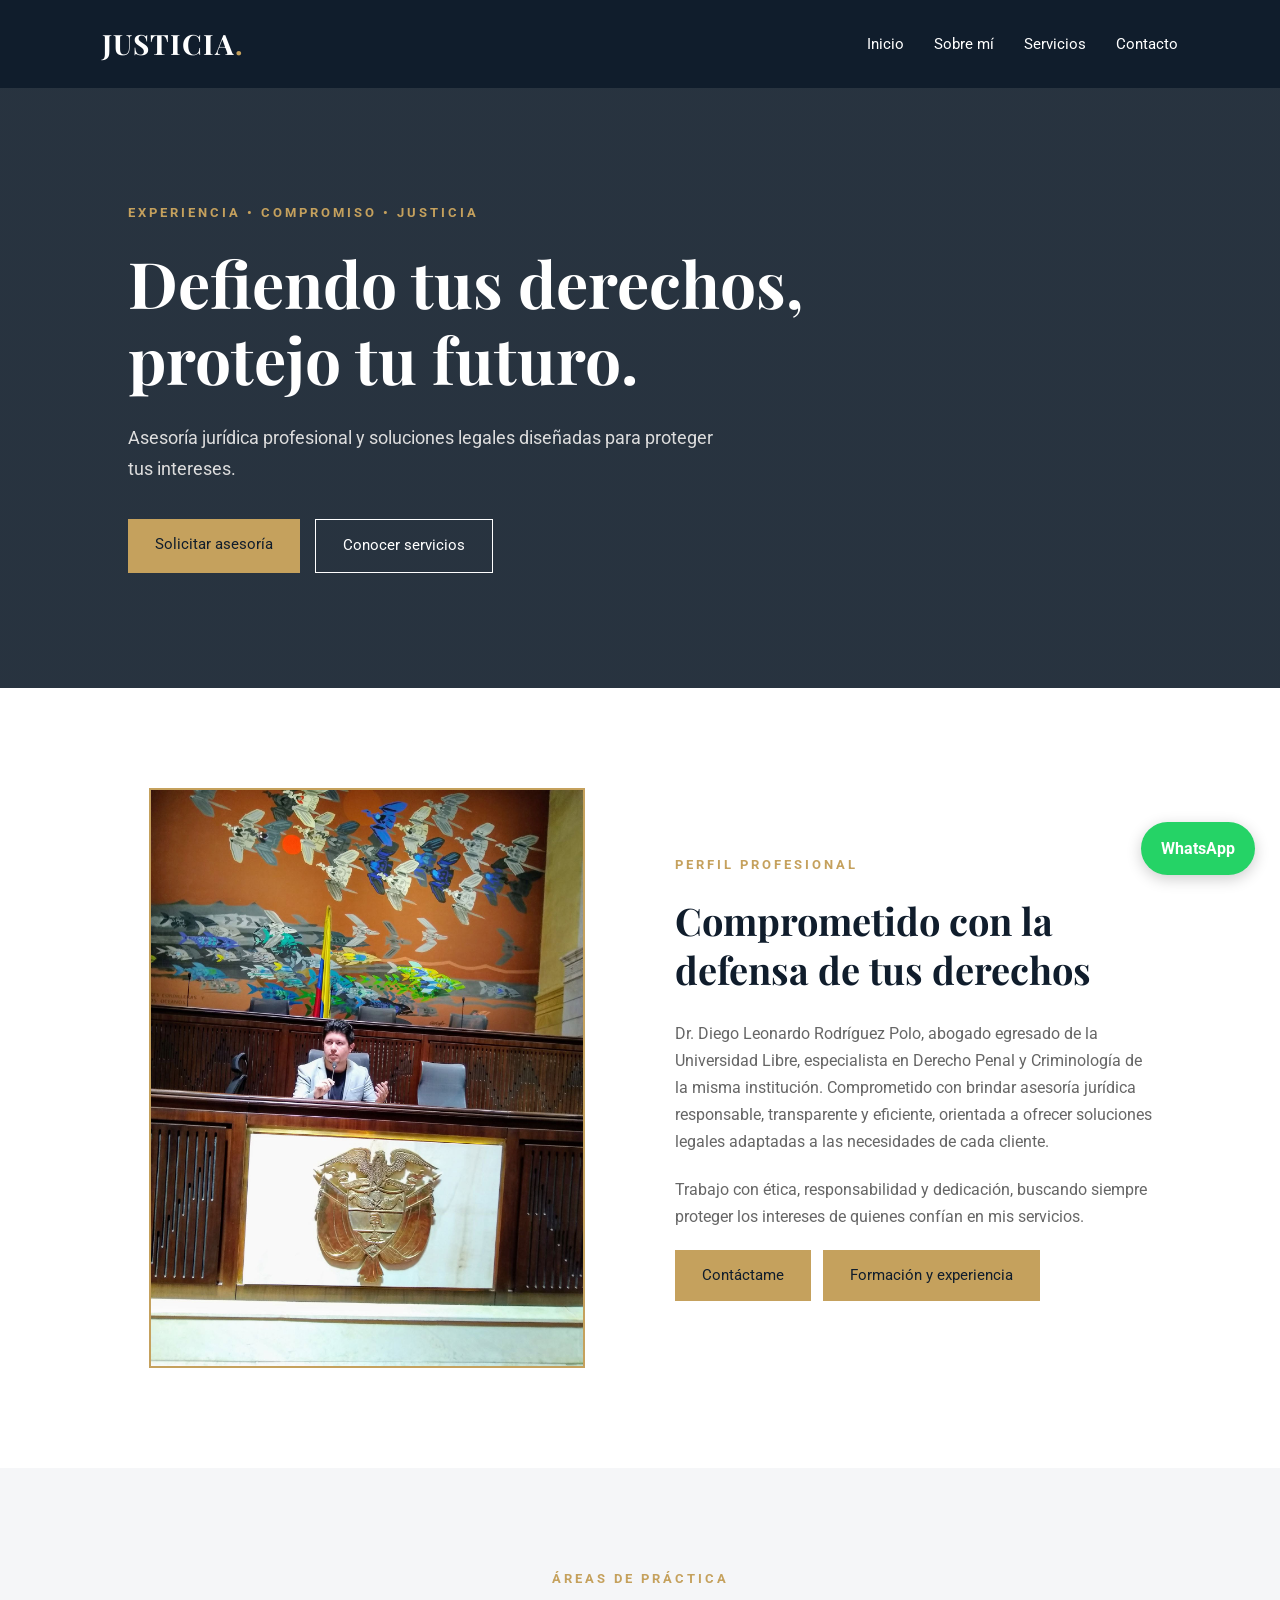
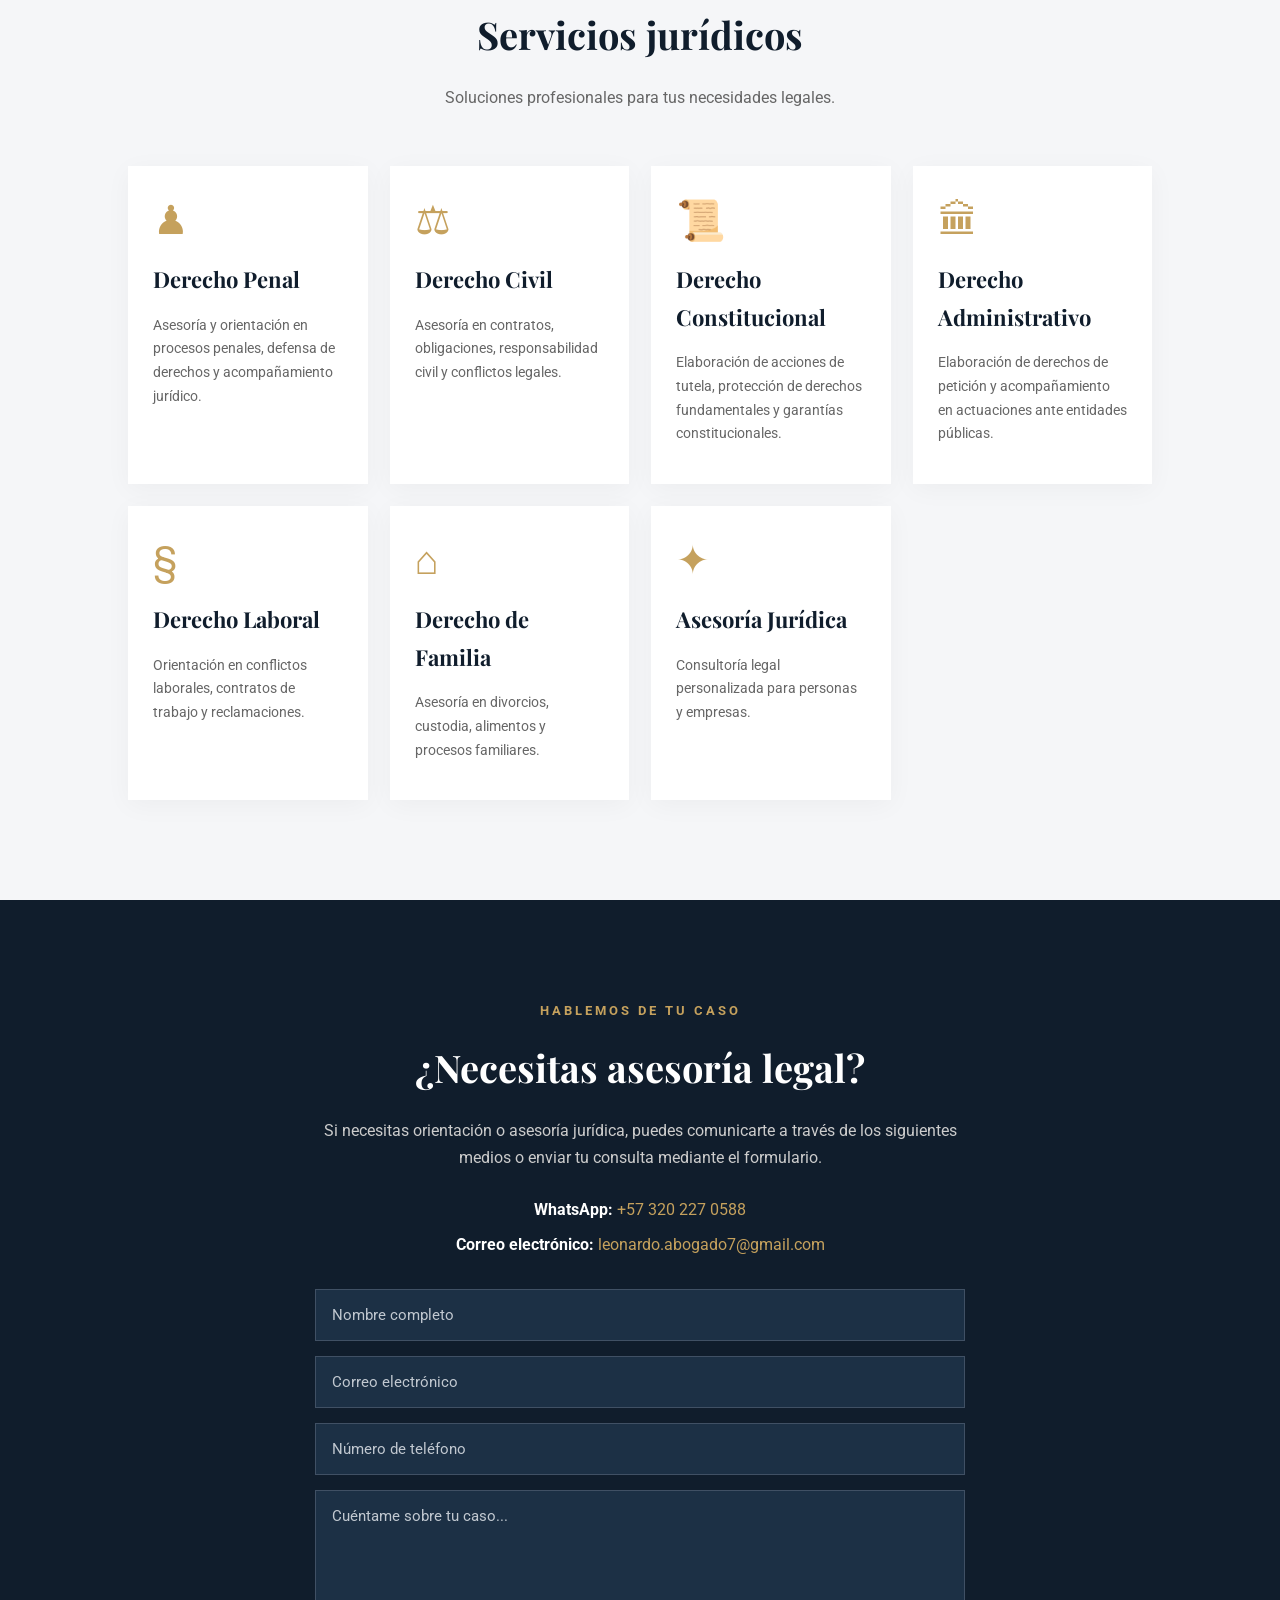
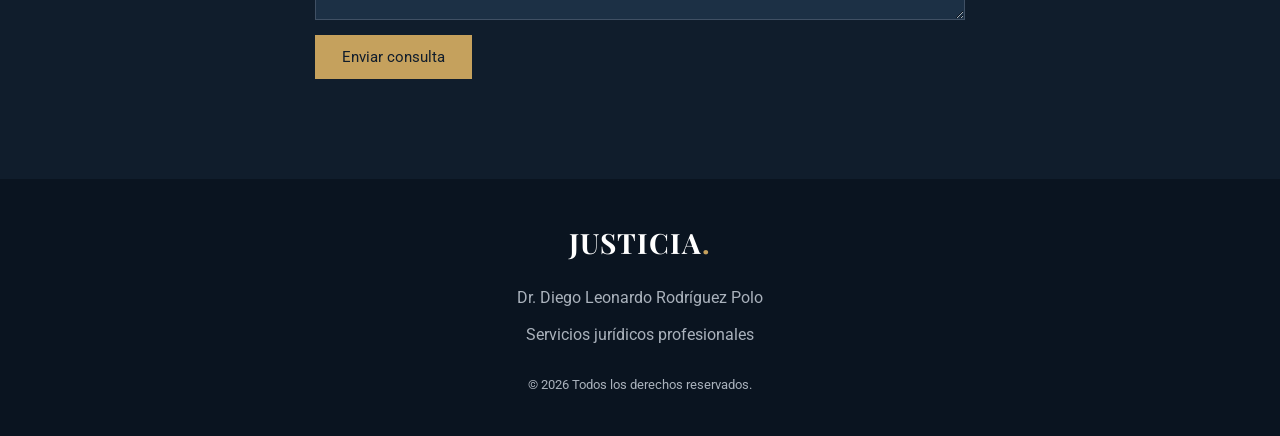
==== commit df24765d: "Update button styles in index.html" ====
--- a/index.html
+++ b/index.html
@@ -86,13 +86,15 @@
 
                         <div class="about-buttons">
 
-                <a href="#contacto" class="btn-primary">Contáctame</a>
-
-                <a href="formacion.html" class="btn-secondary">
-                    Formación y experiencia
-                </a>
-
-            </div>
+    <a href="#contacto" class="btn-primary">
+        Contáctame
+    </a>
+
+    <a href="formacion.html" class="btn-primary">
+        Formación y experiencia
+    </a>
+
+</div>
 
 </div>
 
